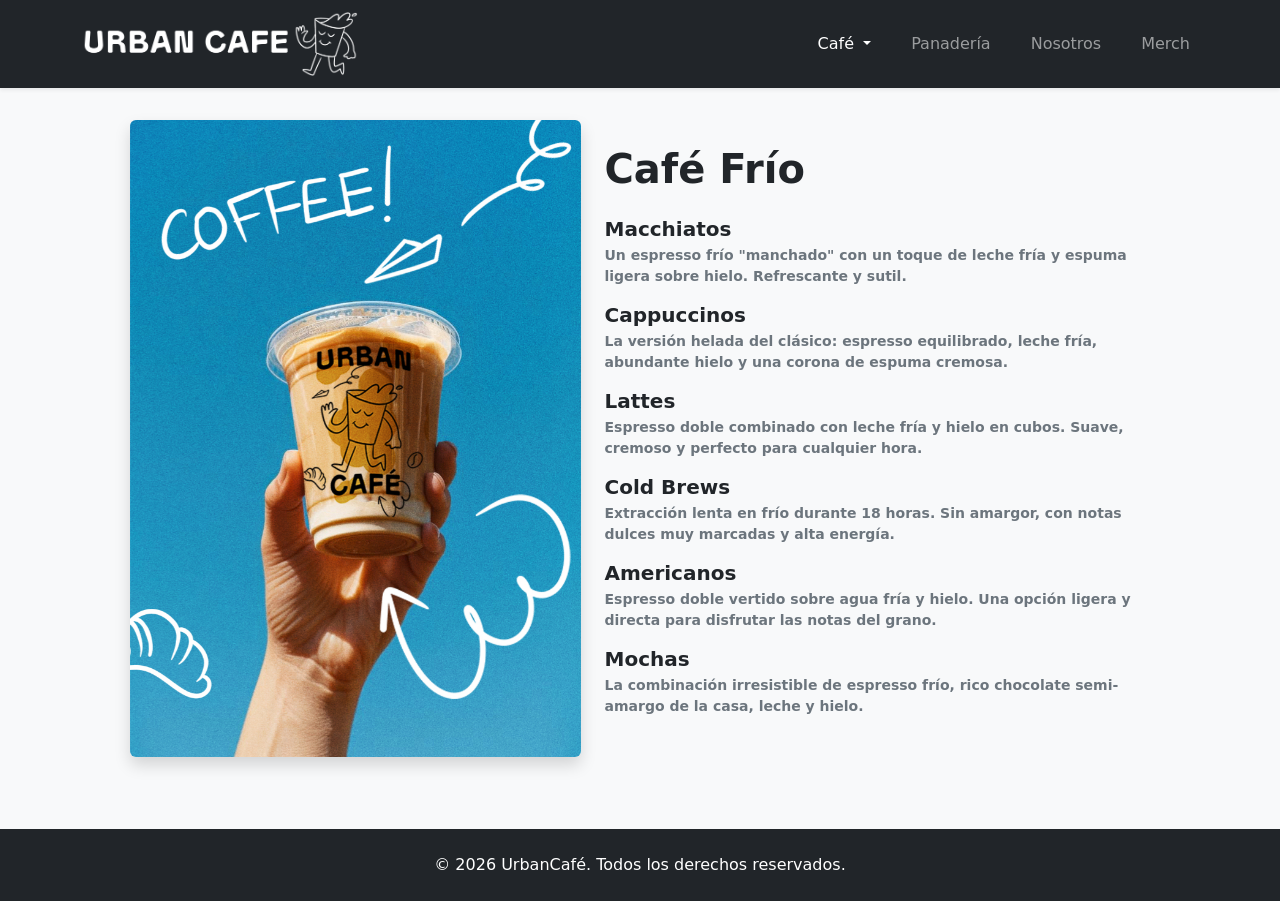
==== pages/cafe-frio.html @ 80d649d9 "Finalizacion del proyecto UrbanCafe con favicon y README" ====
<!DOCTYPE html>
<html lang="es">
<head>
    <meta charset="UTF-8">
    <meta name="viewport" content="width=device-width, initial-scale=1.0">
    <title>UrbanCafé | Café Frío y Bebidas Heladas</title>
    <meta name="description" content="Descubrí nuestra selección de café frío: Macchiatos, Cappuccinos, Lattes, Cold Brews y más en UrbanCafé.">
    <meta name="keywords" content="cafe frio, cold brew, iced latte, frappe, urbancafe">

    <link rel="icon" type="image/png" href="../img/favicon.png">
    
    <!-- Bootstrap CSS -->
    <link href="https://cdn.jsdelivr.net/npm/bootstrap@5.3.0/dist/css/bootstrap.min.css" rel="stylesheet">
    <!-- Font Awesome para íconos de redes sociales -->
    <link rel="stylesheet" href="https://cdnjs.cloudflare.com/ajax/libs/font-awesome/6.4.0/css/all.min.css">
    
    <!-- AOS Animation CSS -->
    <link href="https://unpkg.com/aos@2.3.1/dist/aos.css" rel="stylesheet">

    <!-- Tu CSS compilado desde SCSS -->
    <link rel="stylesheet" href="../styles/main.css">
</head>
<body class="bg-light">

    <header>
        <nav class="navbar navbar-expand-lg navbar-dark bg-dark fixed-top shadow-sm py-1">
            <div class="container">
                <a class="navbar-brand p-0" href="../index.html">
                    <img src="../img/logo.png" alt="Logotipo oficial de UrbanCafé, diseño minimalista en blanco" style="height: 80px; width: auto; object-fit: contain;">
                </a>
                
                <button class="navbar-toggler" type="button" data-bs-toggle="collapse" data-bs-target="#navbarNav" aria-controls="navbarNav" aria-expanded="false" aria-label="Navegación de toggle">
                    <span class="navbar-toggler-icon"></span>
                </button>
                <div class="collapse navbar-collapse justify-content-end" id="navbarNav">
                    <ul class="navbar-nav gap-4 align-items-center">
                        <li class="nav-item dropdown">
                            <a class="nav-link dropdown-toggle active" href="#" id="cafeDropdown" role="button" data-bs-toggle="dropdown" aria-expanded="false">
                                Café
                            </a>
                            <ul class="dropdown-menu dropdown-menu-dark shadow" aria-labelledby="cafeDropdown">
                                <li><a class="dropdown-item" href="cafe-caliente.html">Café Caliente</a></li>
                                <li><a class="dropdown-item active" href="cafe-frio.html">Café Frío</a></li>
                            </ul>
                        </li>
                        <li class="nav-item"><a class="nav-link" href="panaderia.html">Panadería</a></li>
                        <li class="nav-item"><a class="nav-link" href="nosotros.html">Nosotros</a></li>
                        <li class="nav-item"><a class="nav-link" href="merch.html">Merch</a></li>
                    </ul>
                </div>
            </div>
        </nav>
    </header>

    <main class="container my-5 pt-5">
        <section class="row align-items-center justify-content-center min-vh-75 py-4">
            
            <div class="col-lg-5 mb-4 mb-lg-0" data-aos="fade-up" data-aos-duration="1000">
                <div id="coldCoffeeCarousel" class="carousel slide carousel-fade shadow rounded overflow-hidden" data-bs-ride="carousel" data-bs-interval="2000">
                    <div class="carousel-inner">
                        <div class="carousel-item active">
                            <img src="../img/i1.jpg" class="d-block w-100 hero-img" alt="Vaso transparente de café frío Macchiato decorado con hielo en cubos y leche">
                        </div>
                        <div class="carousel-item">
                            <img src="../img/i2.jpg" class="d-block w-100 hero-img" alt="Preparación artesanal de un Cappuccino helado con espuma cremosa y abundante hielo">
                        </div>
                        <div class="carousel-item">
                            <img src="../img/i3.jpg" class="d-block w-100 hero-img" alt="Vaso alto de Iced Latte combinado con espresso doble y leche fría">
                        </div>
                        <div class="carousel-item">
                            <img src="../img/i4.jpg" class="d-block w-100 hero-img" alt="Cold Brew de especialidad con proceso de extracción lenta servido sobre rocas de hielo">
                        </div>
                        <div class="carousel-item">
                            <img src="../img/i5.jpg" class="d-block w-100 hero-img" alt="Bebida refrescante de café frío Mocha de UrbanCafé con notas de chocolate">
                        </div>
                    </div>
                </div>
            </div>

            <div class="col-lg-6 mb-4 mb-lg-0" data-aos="fade-up" data-aos-duration="1200">
                <h1 class="mb-4 fw-bold text-dark">Café Frío</h1>
                
                <div class="coffee-list">
                    <div class="mb-3">
                        <h2 class="h5 fw-bold text-dark mb-1">Macchiatos</h2>
                        <p class="text-secondary fw-semibold small mb-0">Un espresso frío "manchado" con un toque de leche fría y espuma ligera sobre hielo. Refrescante y sutil.</p>
                    </div>

                    <div class="mb-3">
                        <h2 class="h5 fw-bold text-dark mb-1">Cappuccinos</h2>
                        <p class="text-secondary fw-semibold small mb-0">La versión helada del clásico: espresso equilibrado, leche fría, abundante hielo y una corona de espuma cremosa.</p>
                    </div>

                    <div class="mb-3">
                        <h2 class="h5 fw-bold text-dark mb-1">Lattes</h2>
                        <p class="text-secondary fw-semibold small mb-0">Espresso doble combinado con leche fría y hielo en cubos. Suave, cremoso y perfecto para cualquier hora.</p>
                    </div>

                    <div class="mb-3">
                        <h2 class="h5 fw-bold text-dark mb-1">Cold Brews</h2>
                        <p class="text-secondary fw-semibold small mb-0">Extracción lenta en frío durante 18 horas. Sin amargor, con notas dulces muy marcadas y alta energía.</p>
                    </div>

                    <div class="mb-3">
                        <h2 class="h5 fw-bold text-dark mb-1">Americanos</h2>
                        <p class="text-secondary fw-semibold small mb-0">Espresso doble vertido sobre agua fría y hielo. Una opción ligera y directa para disfrutar las notas del grano.</p>
                    </div>

                    <div class="mb-3">
                        <h2 class="h5 fw-bold text-dark mb-1">Mochas</h2>
                        <p class="text-secondary fw-semibold small mb-0">La combinación irresistible de espresso frío, rico chocolate semi-amargo de la casa, leche y hielo.</p>
                    </div>
                </div>
            </div>

        </section>
    </main>

    <footer class="bg-dark text-white text-center py-4">
        <div class="container">
            <p class="mb-0">&copy; 2026 UrbanCafé. Todos los derechos reservados.</p>
        </div>
    </footer>

    <!-- Bootstrap JS Bundle -->
    <script src="https://cdn.jsdelivr.net/npm/bootstrap@5.3.0/dist/js/bootstrap.bundle.min.js"></script>

    <!-- AOS Animation JS e inicialización -->
    <script src="https://unpkg.com/aos@2.3.1/dist/aos.js"></script>
    <script>
      AOS.init();
    </script>
</body>
</html>
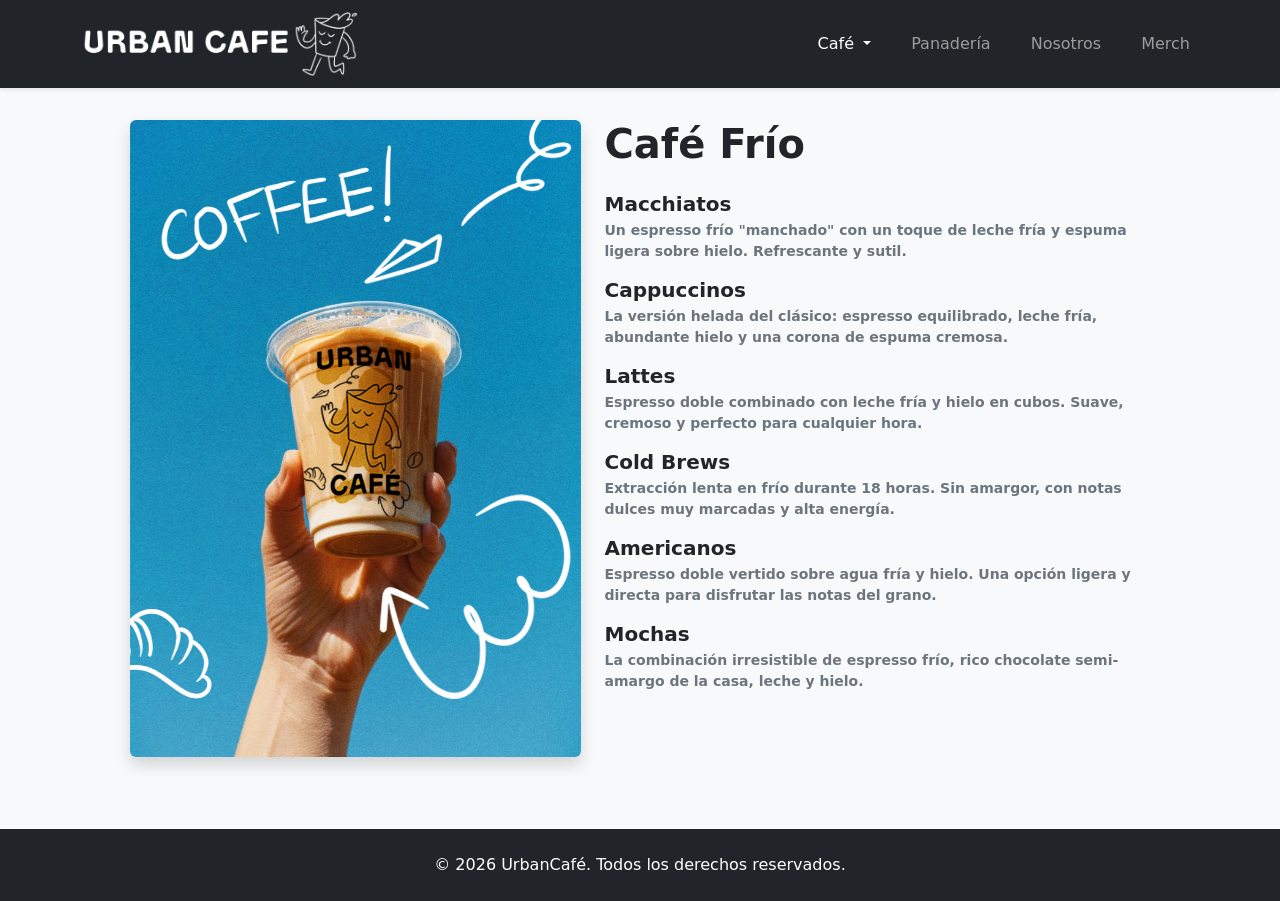
==== commit 2b05ef0c: "Corrijo el tamaño del título principal en panaderia.html" ====
--- a/pages/cafe-frio.html
+++ b/pages/cafe-frio.html
@@ -53,7 +53,8 @@
     </header>
 
     <main class="container my-5 pt-5">
-        <section class="row align-items-center justify-content-center min-vh-75 py-4">
+        <!-- CORREGIDO: align-items-start para alinear el título con el borde superior de la foto -->
+        <section class="row align-items-start justify-content-center min-vh-75 py-4">
             
             <div class="col-lg-5 mb-4 mb-lg-0" data-aos="fade-up" data-aos-duration="1000">
                 <div id="coldCoffeeCarousel" class="carousel slide carousel-fade shadow rounded overflow-hidden" data-bs-ride="carousel" data-bs-interval="2000">
